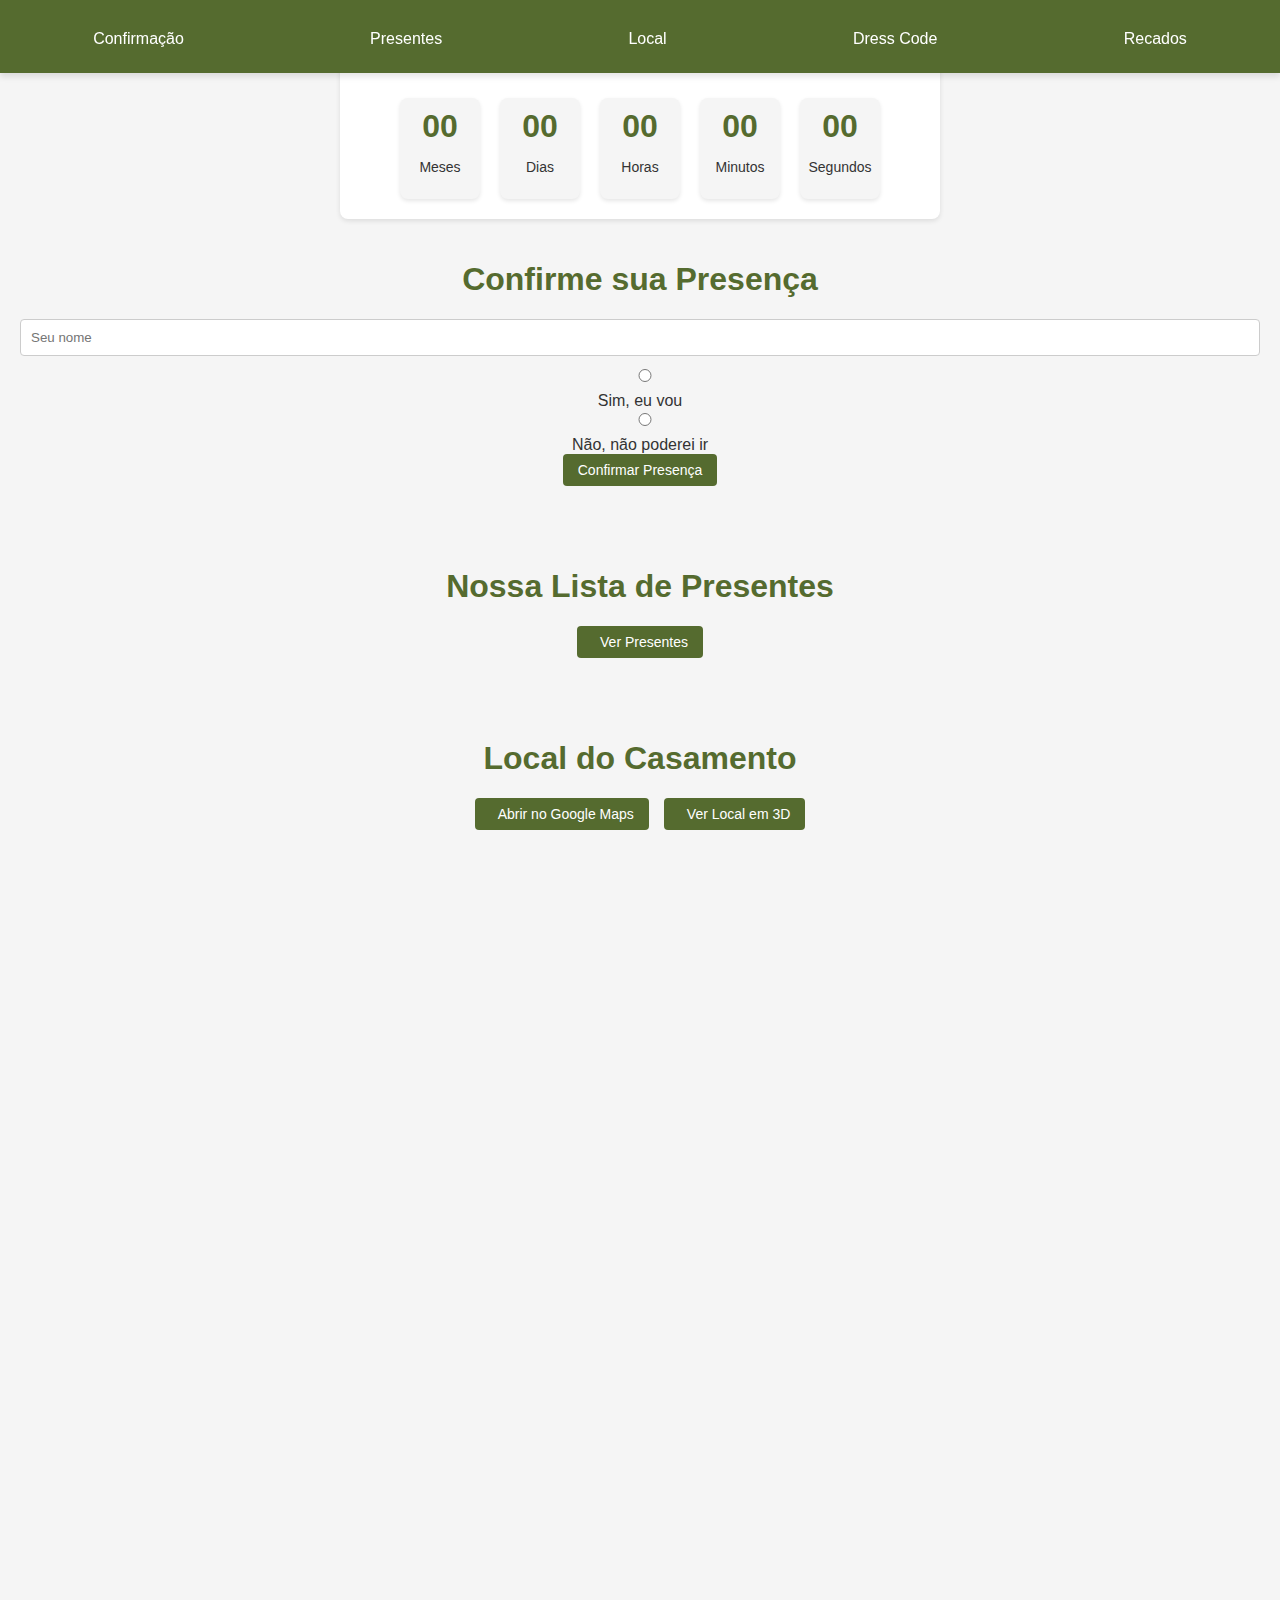
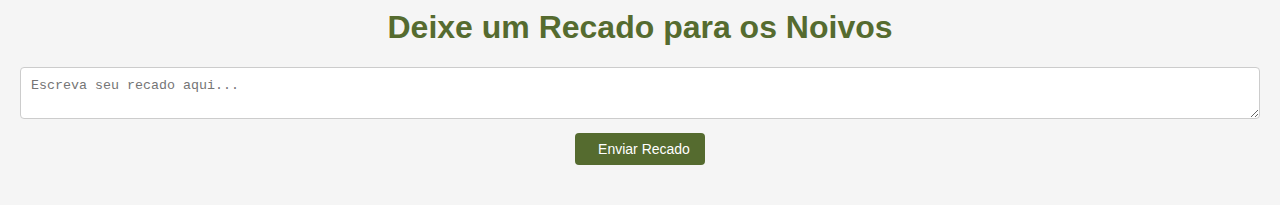
==== src/app/home.html @ b0275eb2 "Update home.html" ====
<!DOCTYPE html>
<html lang="pt-BR">

<head>
    <meta charset="UTF-8">
    <meta name="viewport" content="width=device-width, initial-scale=1.0">
    <title>Casamento - Nathielly e Filipe</title>
    <link rel="stylesheet" href="styles/home.css">
</head>

<body>
    <!-- Barra de Navegação Fixa -->
    <div class="navbar">
        <a href="#confirmacao"><i class="fa fa-check-circle"></i><span>Confirmação</span></a>
        <a href="#presentes"><i class="fa fa-gift"></i><span>Presentes</span></a>
        <a href="#localizacao"><i class="fa fa-map-marker"></i><span>Local</span></a>
        <a href="#dress-code"><i class="fa fa-user"></i><span>Dress Code</span></a>
        <a href="#recados"><i class="fa fa-envelope"></i><span>Recados</span></a>
    </div>

    <section id="cronometro">
        <h1>Faltam até o Casamento:</h1>
        <div class="timer">
            <div class="time-item">
                <span id="meses">00</span>
                <p>Meses</p>
            </div>
            <div class="time-item">
                <span id="dias">00</span>
                <p>Dias</p>
            </div>
            <div class="time-item">
                <span id="horas">00</span>
                <p>Horas</p>
            </div>
            <div class="time-item">
                <span id="minutos">00</span>
                <p>Minutos</p>
            </div>
            <div class="time-item">
                <span id="segundos">00</span>
                <p>Segundos</p>
            </div>
        </div>
    </section>  

    <!-- Seção de Confirmação -->
    <section id="confirmacao">
        <h1>Confirme sua Presença</h1>
        <form id="rsvp-form">
            <input type="text" id="name" placeholder="Seu nome" required>
            
            <div class="radio-group">
                <label for="yes">
                    <input type="radio" id="yes" name="response" value="Sim" required> Sim, eu vou
                </label>
                <label for="no">
                    <input type="radio" id="no" name="response" value="Não" required> Não, não poderei ir
                </label>
            </div>

            <button type="submit">Confirmar Presença</button>
        </form>

        <!-- Mensagem de Toast para feedback -->
        <div id="toast" class="toast"></div>
    </section>

    <!-- Seção de Presentes -->
    <section id="presentes">
        <h1>Nossa Lista de Presentes</h1>
        <a href="https://www.querodecasamento.com.br/painel-de-controle/home" class="botao-presente" target="_blank">
            <i class="fa fa-gift"></i> Ver Presentes
        </a>
    </section>

    <!-- Seção Localização -->
    <section id="localizacao">
        <h1>Local do Casamento</h1>
        <div class="botoes-local">
            <button onclick="abrirMaps()">
                <i class="fa fa-map-marker"></i> Abrir no Google Maps
            </button>
            <button onclick="abrir3D()">
                <i class="fa fa-street-view"></i> Ver Local em 3D
            </button>
        </div>
        <div class="map-container">
            <iframe
                src="https://www.google.com/maps/embed?pb=!1m18!1m12!1m3!1d3498.2142073053246!2d-49.31157262374868!3d-28.74302077215591!2m3!1f0!2f0!3f0!3m2!1i1024!2i768!4f13.1!3m3!1m2!1s0x95217e5c8a3361db%3A0xdfe76446e8196b79!2sKiosque%20DIGO%20E%20MONI%20Eventos%20%26%20Buffet!5e0!3m2!1spt-BR!2sbr!4v1725598397495!5m2!1spt-BR!2sbr"
                width="600" height="450" style="border:0;" allowfullscreen="" loading="lazy"
                referrerpolicy="no-referrer-when-downgrade"></iframe>
        </div>
    </section>

    <!-- Seção de Recados -->
    <section id="recados">
        <h1>Deixe um Recado para os Noivos</h1>
        <textarea id="mensagem" placeholder="Escreva seu recado aqui..."></textarea>
        <button type="button" onclick="enviarRecado()">
            <i class="fa fa-envelope"></i> Enviar Recado
        </button>
    </section>

    <script src="scripts/home.js"></script>
</body>

</html>
---- src/app/styles/home.css ----
/* Estilos globais */
body {
    font-family: 'Montserrat', sans-serif;
    background-color: #f5f5f5;
    color: #333;
    margin: 0;
    padding: 0;
    overflow-x: hidden; /* Impede o scroll horizontal */
    box-sizing: border-box; /* Inclui padding e border dentro da largura total dos elementos */
}

h1 {
    text-align: center;
    color: #556b2f;
}

section {
    padding: 20px;
    margin-bottom: 20px;
    max-width: 100%;
    text-align: center;
    box-sizing: border-box; /* Inclui padding dentro da largura total */
}

/* Botões */
button, .botao-presente {
    background-color: #556b2f;
    color: white;
    padding: 8px 15px;
    border: none;
    border-radius: 4px;
    cursor: pointer;
    font-size: 14px;
    display: inline-flex;
    align-items: center;
    justify-content: center;
    text-align: center;
    gap: 8px;
}

button i, .botao-presente i {
    font-size: 18px;
}

button:hover, .botao-presente:hover {
    background-color: #6b8e23;
}

.botao-presente {
    text-decoration: none;
    width: auto;
}

.botoes-local {
    display: flex;
    justify-content: center;
    gap: 15px;
    flex-wrap: wrap; /* Garante que os botões fiquem em mais de uma linha em telas menores */
}

/* Estilos do input e textarea */
textarea, input {
    width: 100%;
    padding: 10px;
    margin-bottom: 10px;
    border: 1px solid #ccc;
    border-radius: 4px;
    box-sizing: border-box;
}

/* Estilos da Navbar */
.navbar {
    position: fixed;
    top: 0;
    width: 100%;
    background-color: #556b2f;
    display: flex;
    justify-content: space-around;
    align-items: center;
    padding: 15px 0;
    z-index: 1000;
    box-shadow: 0 4px 6px rgba(0, 0, 0, 0.1);
    transition: background-color 0.3s ease;
}

.navbar a {
    color: white;
    text-decoration: none;
    font-size: 16px;
    display: flex;
    flex-direction: column;
    align-items: center;
    padding: 10px 15px;
    border-radius: 8px;
    transition: background-color 0.3s, transform 0.3s;
}

.navbar a:hover {
    background-color: #6b8e23;
    transform: scale(1.1);
}

.navbar a i {
    font-size: 20px;
    margin-bottom: 5px;
}

/* Seção do Cronômetro */
#cronometro {
    padding: 20px;
    margin-bottom: 20px;
    background-color: #fff;
    border-radius: 8px;
    box-shadow: 0 2px 5px rgba(0, 0, 0, 0.1);
    max-width: 600px;
    margin: 0 auto;
    text-align: center;
}

#cronometro h1 {
    color: #556b2f; /* Verde oliva */
    margin-bottom: 20px;
}

.timer {
    display: flex;
    justify-content: center; /* Alinha os números do cronômetro no centro */
    gap: 20px; /* Espaçamento entre os itens do cronômetro */
}

.time-item {
    display: flex;
    flex-direction: column;
    align-items: center;
    justify-content: center;
    background-color: #f5f5f5;
    border-radius: 8px;
    padding: 10px;
    width: 80px; /* Tamanho menor para manter a compactação */
    box-shadow: 0 2px 4px rgba(0, 0, 0, 0.1);
}

.time-item span {
    font-size: 2rem;
    color: #556b2f; /* Verde oliva */
    font-weight: bold;
}

.time-item p {
    font-size: 14px;
    color: #333;
}

/* Ajustes no Mapa */
.map-container {
    position: relative;
    width: 100%;
    padding-bottom: 56.25%; /* Proporção 16:9 */
    height: 0;
    overflow: hidden;
}

.map-container iframe {
    position: absolute;
    top: 0;
    left: 0;
    width: 100%;
    height: 100%;
    border: 0;
}

/* Media queries para dispositivos móveis */
@media only screen and (max-width: 768px) {
    button, .botao-presente {
        font-size: 12px;
        padding: 6px 12px;
    }

    .navbar {
        padding: 10px 0;
    }

    .navbar a {
        font-size: 14px;
    }

    .navbar a i {
        font-size: 18px;
    }

    .map-container iframe {
        height: 250px; /* Ajusta a altura do mapa para telas menores */
    }
}

@media only screen and (max-width: 500px) {
    button, .botao-presente {
        font-size: 10px;
        padding: 4px 10px;
    }

    button i, .botao-presente i {
        font-size: 14px;
    }

    .navbar a {
        font-size: 12px;
    }

    .navbar a i {
        font-size: 16px;
    }

    .map-container iframe {
        height: 200px; /* Ajusta a altura do mapa para telas muito pequenas */
    }

    .timer {
        flex-wrap: wrap; /* Em dispositivos móveis, os números podem ir para a próxima linha */
        gap: 15px; /* Reduz o espaçamento entre os itens do cronômetro */
    }

    .time-item {
        width: 60px; /* Menor tamanho em dispositivos móveis */
    }
}

/* Media queries para telas menores que 400px */
@media only screen and (max-width: 400px) {
    .timer {
        gap: 10px; /* Reduz ainda mais o espaçamento entre os itens */
    }

    .time-item {
        width: 50px; /* Tamanho menor dos itens para se ajustar a telas muito pequenas */
        padding: 5px; /* Reduz o padding para telas menores */
    }

    .time-item span {
        font-size: 1.5rem; /* Tamanho menor da fonte dos números */
    }

    .time-item p {
        font-size: 12px; /* Tamanho menor da fonte das legendas */
    }
}

/* Elimina qualquer possível scroll horizontal */
* {
    box-sizing: border-box;
}
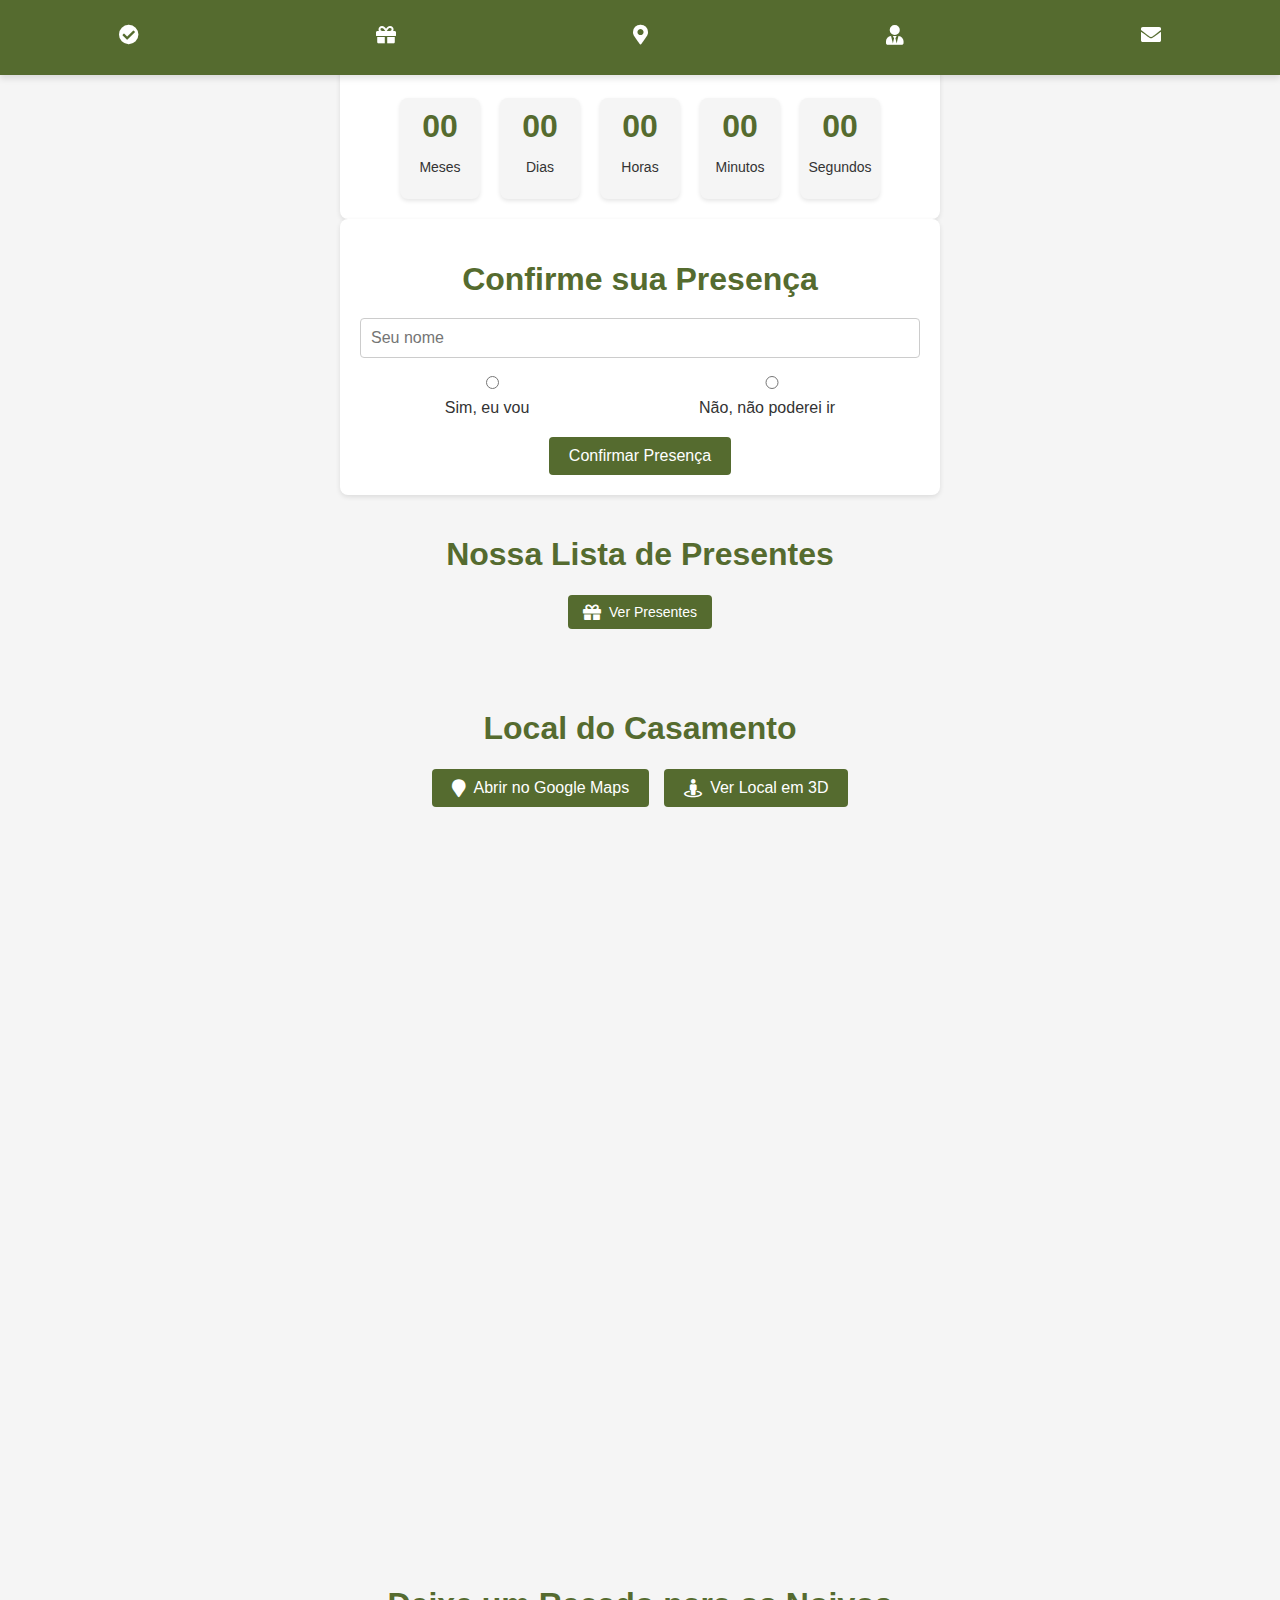
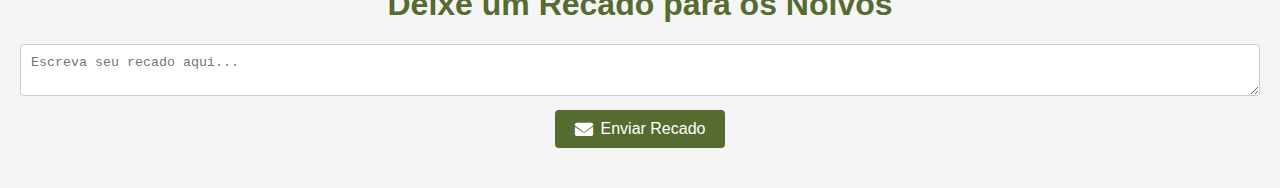
==== commit d0189953: "Update home.html" ====
--- a/src/app/home.html
+++ b/src/app/home.html
@@ -6,16 +6,17 @@
     <meta name="viewport" content="width=device-width, initial-scale=1.0">
     <title>Casamento - Nathielly e Filipe</title>
     <link rel="stylesheet" href="styles/home.css">
+    <link rel="stylesheet" href="https://cdnjs.cloudflare.com/ajax/libs/font-awesome/5.15.3/css/all.min.css">
 </head>
 
 <body>
     <!-- Barra de Navegação Fixa -->
     <div class="navbar">
-        <a href="#confirmacao"><i class="fa fa-check-circle"></i><span>Confirmação</span></a>
-        <a href="#presentes"><i class="fa fa-gift"></i><span>Presentes</span></a>
-        <a href="#localizacao"><i class="fa fa-map-marker"></i><span>Local</span></a>
-        <a href="#dress-code"><i class="fa fa-user"></i><span>Dress Code</span></a>
-        <a href="#recados"><i class="fa fa-envelope"></i><span>Recados</span></a>
+        <a href="#confirmacao"><i class="fa fa-check-circle"></i></a>
+        <a href="#presentes"><i class="fa fa-gift"></i></a>
+        <a href="#localizacao"><i class="fa fa-map-marker-alt"></i></a>
+        <a href="#dress-code"><i class="fa fa-user-tie"></i></a>
+        <a href="#recados"><i class="fa fa-envelope"></i></a>
     </div>
 
     <section id="cronometro">
--- a/src/app/styles/home.css
+++ b/src/app/styles/home.css
@@ -1,4 +1,3 @@
-/* Estilos globais */
 body {
     font-family: 'Montserrat', sans-serif;
     background-color: #f5f5f5;
@@ -151,6 +150,92 @@
     color: #333;
 }
 
+/* Seção de Confirmação */
+#confirmacao {
+    padding: 20px;
+    background-color: #fff;
+    border-radius: 8px;
+    box-shadow: 0 2px 5px rgba(0, 0, 0, 0.1);
+    max-width: 600px;
+    margin: 0 auto;
+    text-align: center;
+}
+
+#confirmacao h1 {
+    color: #556b2f;
+    margin-bottom: 20px;
+}
+
+#rsvp-form input[type="text"] {
+    width: 100%;
+    padding: 10px;
+    margin-bottom: 15px;
+    border: 1px solid #ccc;
+    border-radius: 4px;
+    font-size: 16px;
+}
+
+.radio-group {
+    display: flex;
+    justify-content: space-around;
+    margin-bottom: 20px;
+}
+
+.radio-group label {
+    font-size: 16px;
+    color: #333;
+}
+
+.radio-group input {
+    margin-right: 8px;
+}
+
+button {
+    background-color: #556b2f;
+    color: white;
+    padding: 10px 20px;
+    border: none;
+    border-radius: 4px;
+    cursor: pointer;
+    font-size: 16px;
+    transition: background-color 0.3s;
+}
+
+button:hover {
+    background-color: #6b8e23;
+}
+
+/* Toast */
+.toast {
+    visibility: hidden;
+    min-width: 250px;
+    background-color: #333;
+    color: #fff;
+    text-align: center;
+    border-radius: 5px;
+    padding: 16px;
+    position: fixed;
+    z-index: 1;
+    left: 50%;
+    bottom: 30px;
+    transform: translateX(-50%);
+}
+
+.toast.show {
+    visibility: visible;
+    animation: fadein 0.5s, fadeout 0.5s 2.5s;
+}
+
+@keyframes fadein {
+    from {bottom: 0; opacity: 0;}
+    to {bottom: 30px; opacity: 1;}
+}
+
+@keyframes fadeout {
+    from {bottom: 30px; opacity: 1;}
+    to {bottom: 0; opacity: 0;}
+}
+
 /* Ajustes no Mapa */
 .map-container {
     position: relative;
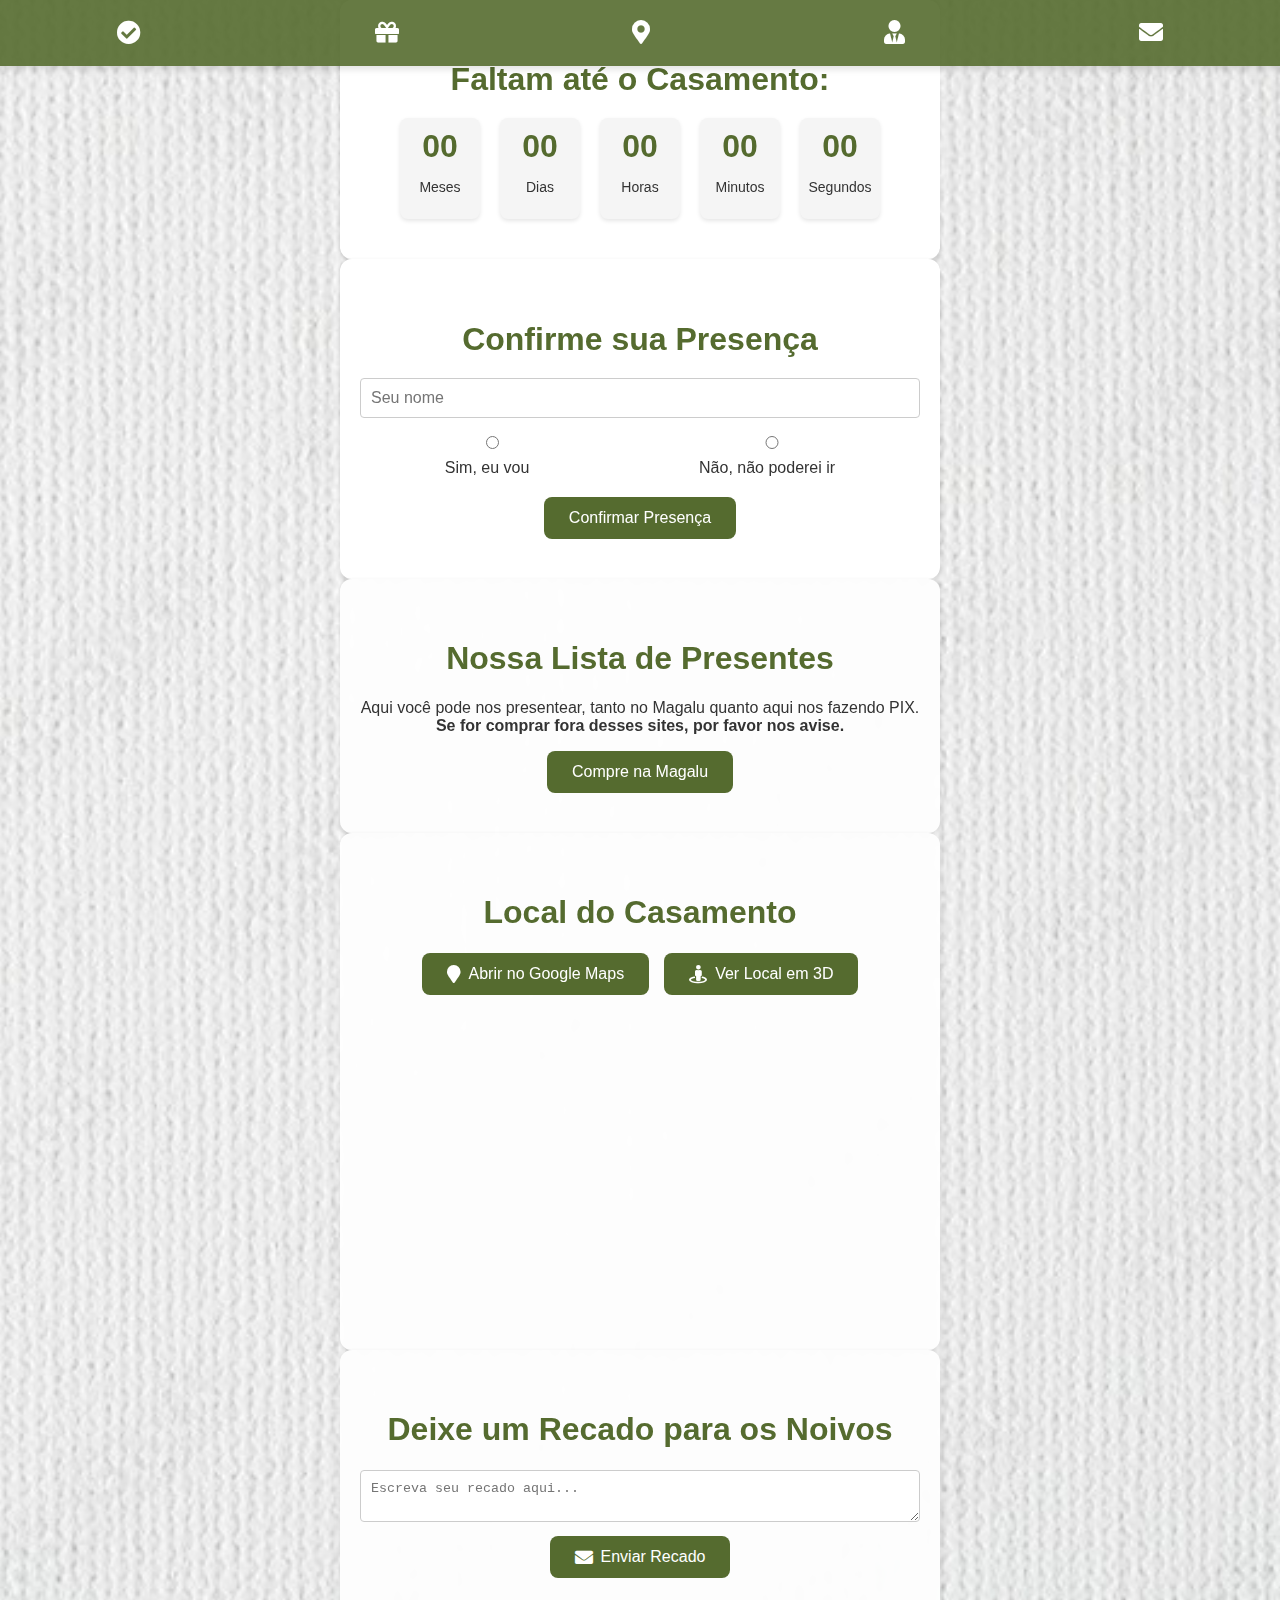
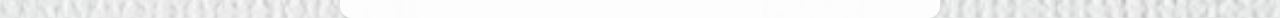
==== commit bbba2963: "Update home.html" ====
--- a/src/app/home.html
+++ b/src/app/home.html
@@ -70,9 +70,12 @@
     <!-- Seção de Presentes -->
     <section id="presentes">
         <h1>Nossa Lista de Presentes</h1>
-        <a href="https://www.querodecasamento.com.br/painel-de-controle/home" class="botao-presente" target="_blank">
-            <i class="fa fa-gift"></i> Ver Presentes
-        </a>
+        <p>Aqui você pode nos presentear, tanto no Magalu quanto aqui nos fazendo PIX. <strong>Se for comprar fora desses sites, por favor nos avise.</strong></p>
+        <a href="https://www.magalu.com.br" target="_blank" class="botao-presente">Compre na Magalu</a>
+    
+        <div id="produtos" class="produtos-lista">
+            <!-- Os produtos do JSON serão carregados aqui dinamicamente -->
+        </div>
     </section>
 
     <!-- Seção Localização -->
--- a/src/app/styles/home.css
+++ b/src/app/styles/home.css
@@ -1,3 +1,4 @@
+/* Estilos globais */
 body {
     font-family: 'Montserrat', sans-serif;
     background-color: #f5f5f5;
@@ -5,7 +6,10 @@
     margin: 0;
     padding: 0;
     overflow-x: hidden; /* Impede o scroll horizontal */
-    box-sizing: border-box; /* Inclui padding e border dentro da largura total dos elementos */
+    box-sizing: border-box;
+    background-image: url('../assets/fundo.jpg'); /* Imagem de fundo */
+    background-size: cover;
+    background-position: center;
 }
 
 h1 {
@@ -13,23 +17,28 @@
     color: #556b2f;
 }
 
+/* Aumentando o espaçamento para evitar proximidade com a navbar */
 section {
-    padding: 20px;
-    margin-bottom: 20px;
-    max-width: 100%;
-    text-align: center;
-    box-sizing: border-box; /* Inclui padding dentro da largura total */
+    padding: 40px 20px; /* Aumentado o padding superior e inferior */
+    margin-bottom: 50px; /* Espaçamento maior entre as seções */
+    max-width: 600px;
+    background-color: rgba(255, 255, 255, 0.9); /* Fundo branco translúcido */
+    border-radius: 12px; /* Ajustando o border-radius */
+    box-shadow: 0 2px 5px rgba(0, 0, 0, 0.1);
+    margin: 0 auto;
+    text-align: center;
+    backdrop-filter: blur(5px); /* Efeito de desfoque no fundo */
 }
 
 /* Botões */
 button, .botao-presente {
     background-color: #556b2f;
     color: white;
-    padding: 8px 15px;
+    padding: 12px 25px; /* Aumenta o padding para maior área clicável */
     border: none;
-    border-radius: 4px;
+    border-radius: 8px; /* Mais arredondado para visual moderno */
     cursor: pointer;
-    font-size: 14px;
+    font-size: 16px;
     display: inline-flex;
     align-items: center;
     justify-content: center;
@@ -50,6 +59,7 @@
     width: auto;
 }
 
+/* Botoes de Localização */
 .botoes-local {
     display: flex;
     justify-content: center;
@@ -67,49 +77,44 @@
     box-sizing: border-box;
 }
 
-/* Estilos da Navbar */
+/* Navbar com ícones */
 .navbar {
     position: fixed;
     top: 0;
     width: 100%;
-    background-color: #556b2f;
+    background-color: rgba(85, 107, 47, 0.9); /* Verde oliva com transparência */
     display: flex;
     justify-content: space-around;
     align-items: center;
-    padding: 15px 0;
+    padding: 10px 0;
     z-index: 1000;
     box-shadow: 0 4px 6px rgba(0, 0, 0, 0.1);
-    transition: background-color 0.3s ease;
 }
 
 .navbar a {
     color: white;
     text-decoration: none;
-    font-size: 16px;
-    display: flex;
-    flex-direction: column;
-    align-items: center;
-    padding: 10px 15px;
-    border-radius: 8px;
+    font-size: 20px;
+    padding: 10px;
+    border-radius: 50%;
     transition: background-color 0.3s, transform 0.3s;
 }
 
 .navbar a:hover {
-    background-color: #6b8e23;
+    background-color: rgba(107, 142, 35, 0.9); /* Tom mais claro no hover */
     transform: scale(1.1);
 }
 
 .navbar a i {
-    font-size: 20px;
-    margin-bottom: 5px;
+    font-size: 24px; /* Tamanho dos ícones */
 }
 
 /* Seção do Cronômetro */
 #cronometro {
-    padding: 20px;
-    margin-bottom: 20px;
+    padding: 40px 20px; /* Aumentado o padding superior e inferior */
+    margin-bottom: 50px;
     background-color: #fff;
-    border-radius: 8px;
+    border-radius: 12px; /* Ajustado o border-radius */
     box-shadow: 0 2px 5px rgba(0, 0, 0, 0.1);
     max-width: 600px;
     margin: 0 auto;
@@ -152,9 +157,9 @@
 
 /* Seção de Confirmação */
 #confirmacao {
-    padding: 20px;
+    padding: 40px 20px; /* Aumentado o padding superior e inferior */
     background-color: #fff;
-    border-radius: 8px;
+    border-radius: 12px; /* Ajustado o border-radius */
     box-shadow: 0 2px 5px rgba(0, 0, 0, 0.1);
     max-width: 600px;
     margin: 0 auto;
@@ -188,21 +193,6 @@
 
 .radio-group input {
     margin-right: 8px;
-}
-
-button {
-    background-color: #556b2f;
-    color: white;
-    padding: 10px 20px;
-    border: none;
-    border-radius: 4px;
-    cursor: pointer;
-    font-size: 16px;
-    transition: background-color 0.3s;
-}
-
-button:hover {
-    background-color: #6b8e23;
 }
 
 /* Toast */
@@ -280,20 +270,12 @@
 
 @media only screen and (max-width: 500px) {
     button, .botao-presente {
-        font-size: 10px;
-        padding: 4px 10px;
-    }
-
-    button i, .botao-presente i {
         font-size: 14px;
+        padding: 10px 20px;
     }
 
     .navbar a {
-        font-size: 12px;
-    }
-
-    .navbar a i {
-        font-size: 16px;
+        font-size: 18px;
     }
 
     .map-container iframe {
@@ -307,6 +289,11 @@
 
     .time-item {
         width: 60px; /* Menor tamanho em dispositivos móveis */
+    }
+
+    section {
+        padding: 15px;
+        margin-bottom: 40px;
     }
 }
 
@@ -328,6 +315,10 @@
     .time-item p {
         font-size: 12px; /* Tamanho menor da fonte das legendas */
     }
+
+    section {
+        margin-bottom: 50px;
+    }
 }
 
 /* Elimina qualquer possível scroll horizontal */
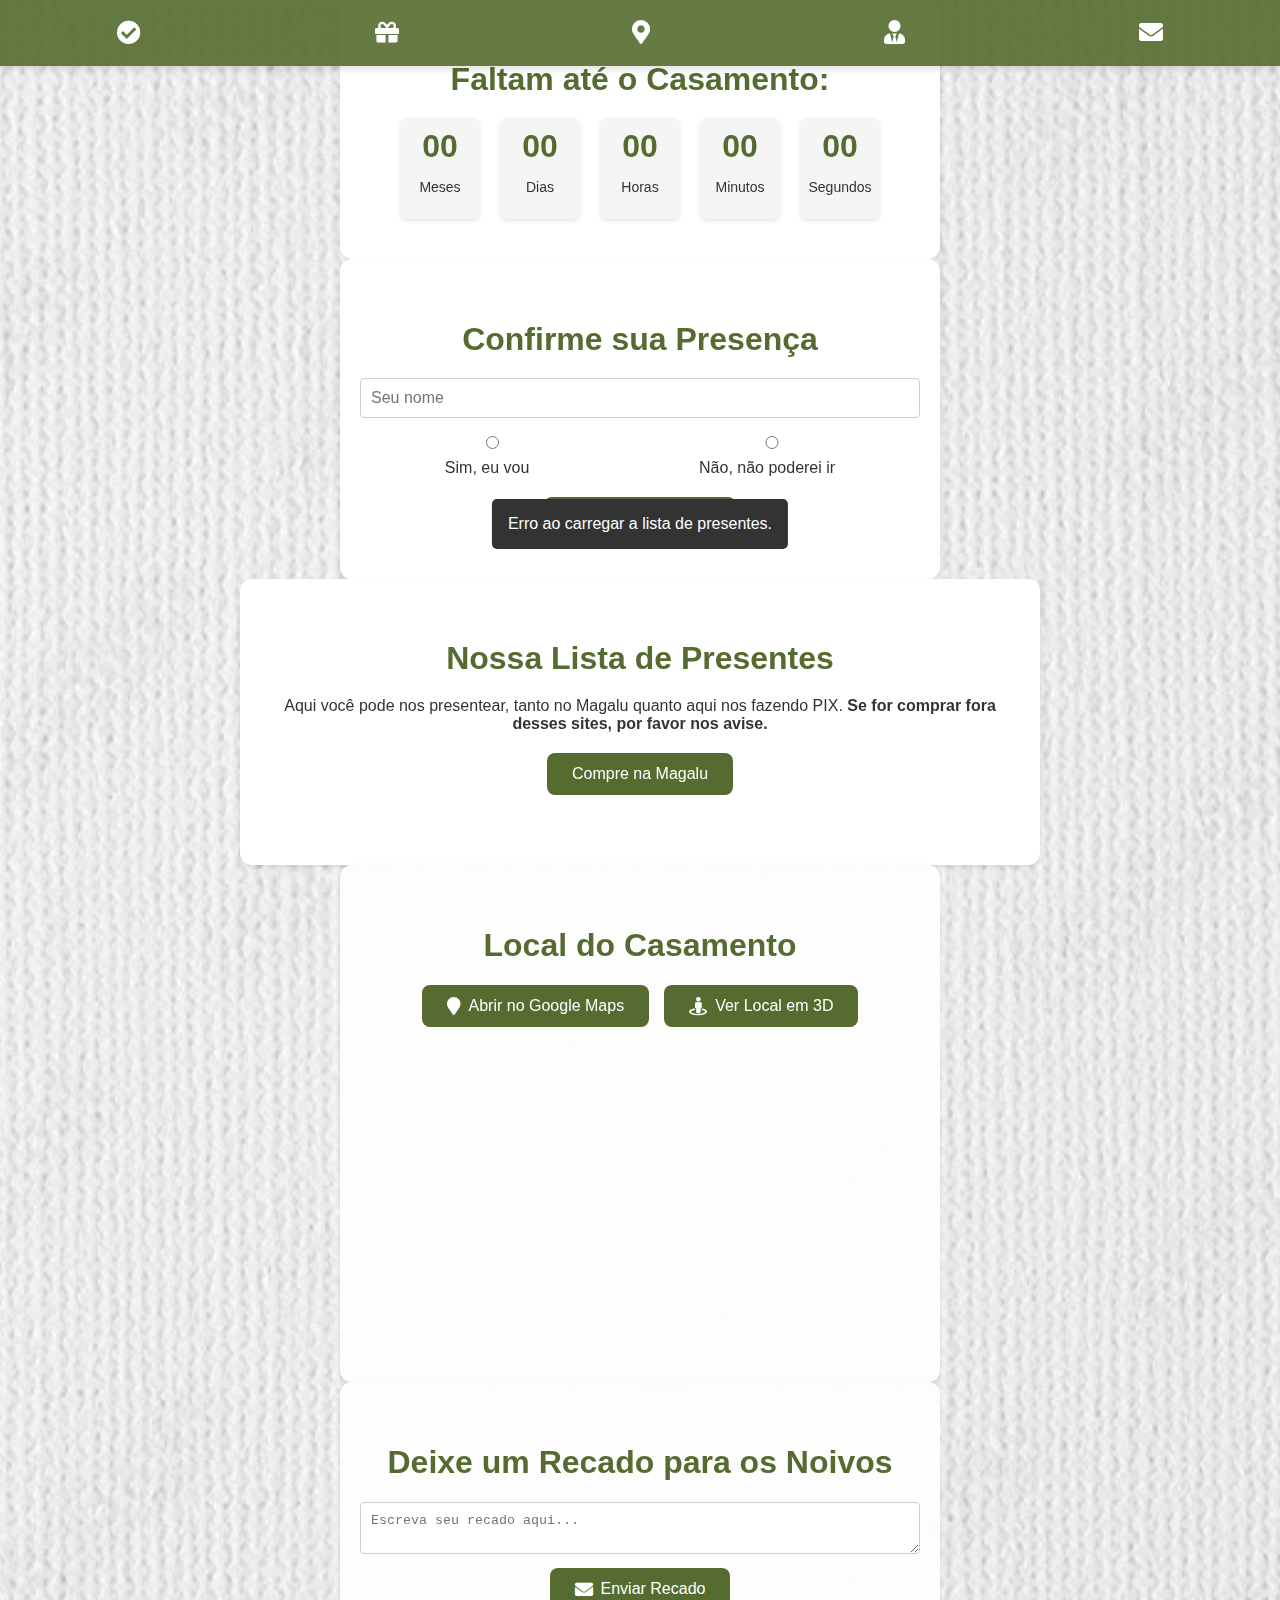
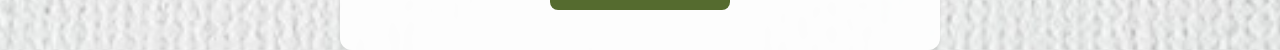
==== commit ecb27424: "Update home.html" ====
--- a/src/app/home.html
+++ b/src/app/home.html
@@ -73,7 +73,7 @@
         <p>Aqui você pode nos presentear, tanto no Magalu quanto aqui nos fazendo PIX. <strong>Se for comprar fora desses sites, por favor nos avise.</strong></p>
         <a href="https://www.magalu.com.br" target="_blank" class="botao-presente">Compre na Magalu</a>
     
-        <div id="produtos" class="produtos-lista">
+        <div id="product-list" class="produtos-lista">
             <!-- Os produtos do JSON serão carregados aqui dinamicamente -->
         </div>
     </section>
--- a/src/app/styles/home.css
+++ b/src/app/styles/home.css
@@ -226,6 +226,100 @@
     to {bottom: 0; opacity: 0;}
 }
 
+/* Seção de Presentes */
+#presentes {
+    padding: 40px 20px;
+    background-color: #fff;
+    border-radius: 12px;
+    box-shadow: 0 2px 5px rgba(0, 0, 0, 0.1);
+    max-width: 800px;
+    margin: 0 auto;
+    text-align: center;
+}
+
+#presentes h1 {
+    color: #556b2f;
+    margin-bottom: 20px;
+}
+
+#presentes p {
+    margin-bottom: 20px;
+    color: #333;
+}
+
+.botao-presente {
+    background-color: #556b2f;
+    color: white;
+    padding: 12px 25px;
+    border: none;
+    border-radius: 8px;
+    cursor: pointer;
+    font-size: 16px;
+    text-decoration: none;
+    margin-bottom: 30px;
+    display: inline-block;
+}
+
+.botao-presente:hover {
+    background-color: #6b8e23;
+}
+
+.produtos-lista {
+    display: flex;
+    flex-wrap: wrap;
+    justify-content: center;
+    gap: 20px;
+}
+
+.produto-item {
+    background-color: #f5f5f5;
+    border-radius: 8px;
+    box-shadow: 0 2px 4px rgba(0, 0, 0, 0.1);
+    width: 250px;
+    text-align: center;
+    padding: 15px;
+}
+
+.produto-item img {
+    max-width: 100%;
+    border-radius: 8px;
+    margin-bottom: 15px;
+}
+
+.produto-item h3 {
+    color: #333;
+    font-size: 18px;
+    margin-bottom: 10px;
+}
+
+.produto-item p {
+    font-size: 14px;
+    margin-bottom: 10px;
+    color: #666;
+}
+
+.produto-item .preco {
+    font-size: 16px;
+    font-weight: bold;
+    color: #556b2f;
+    margin-bottom: 15px;
+}
+
+.produto-item .botao-pix {
+    background-color: #556b2f;
+    color: white;
+    padding: 10px 20px;
+    border: none;
+    border-radius: 8px;
+    cursor: pointer;
+    font-size: 14px;
+    text-decoration: none;
+}
+
+.produto-item .botao-pix:hover {
+    background-color: #6b8e23;
+}
+
 /* Ajustes no Mapa */
 .map-container {
     position: relative;
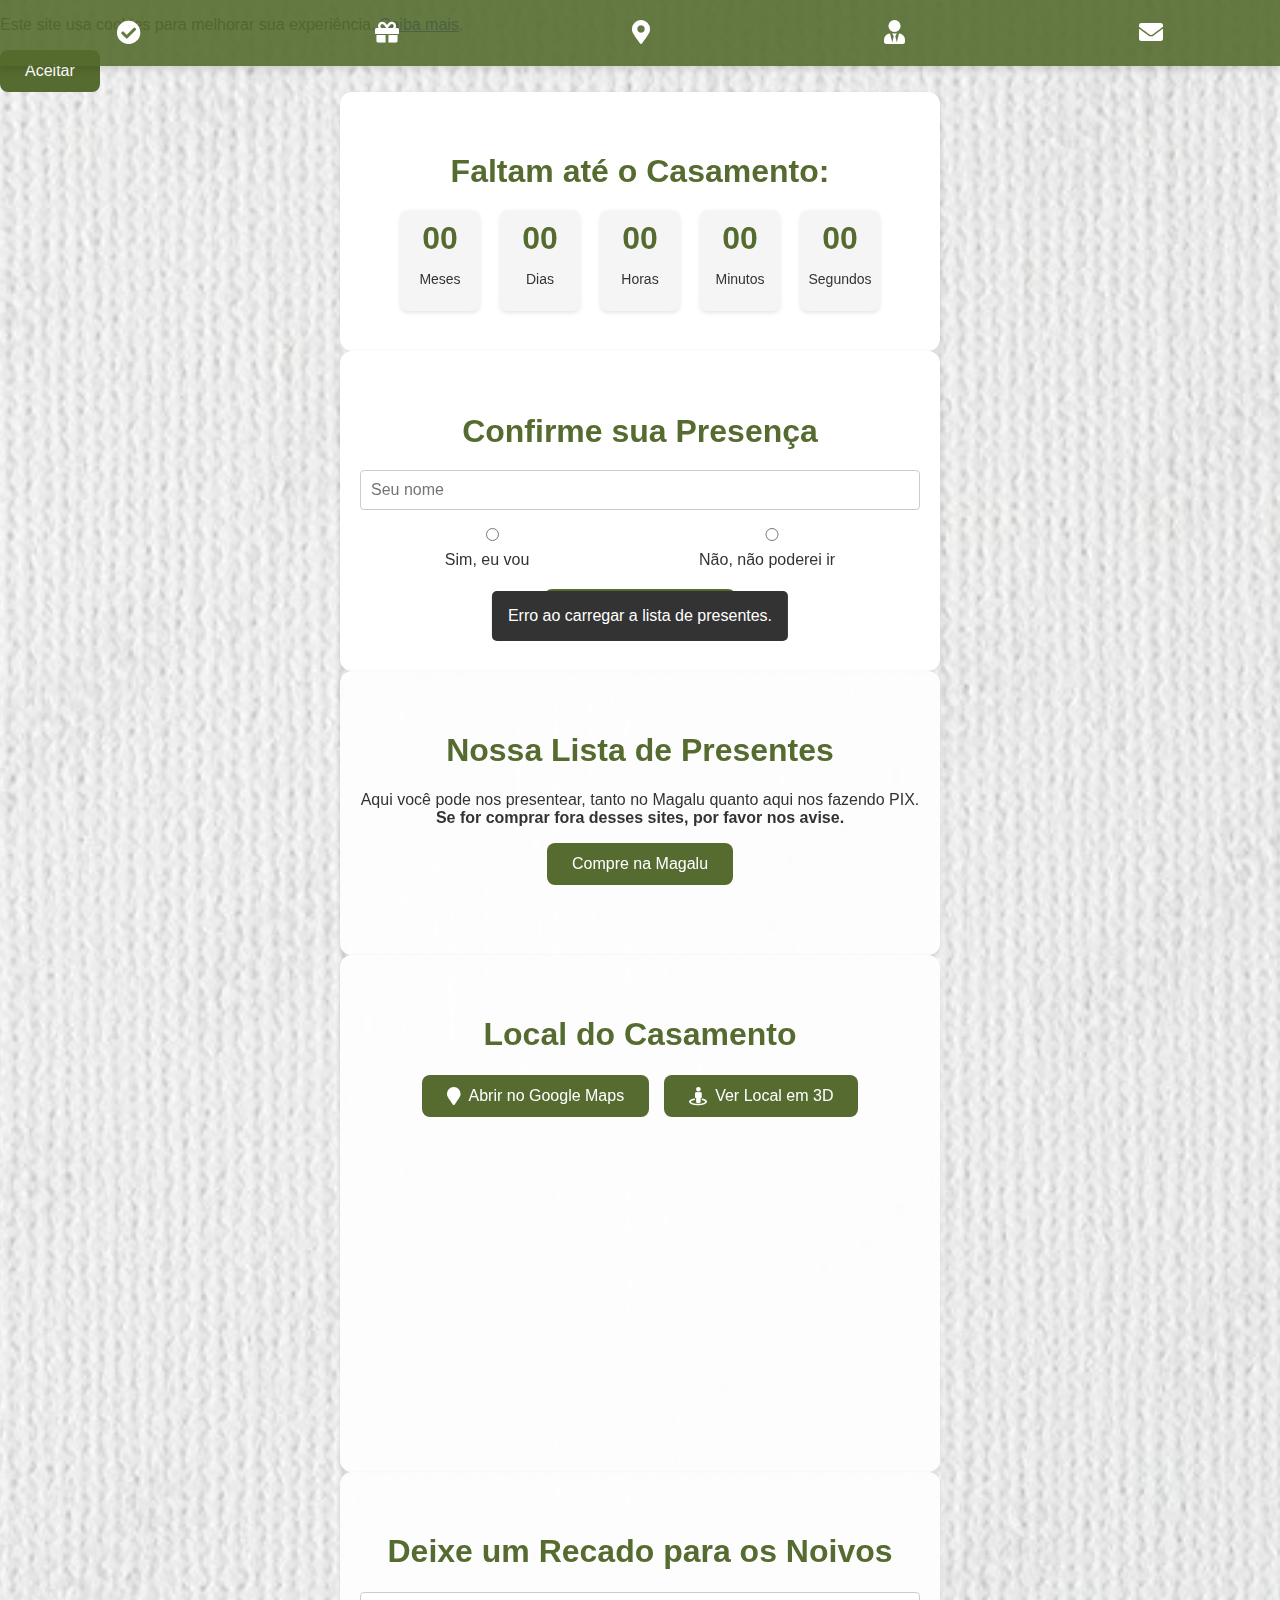
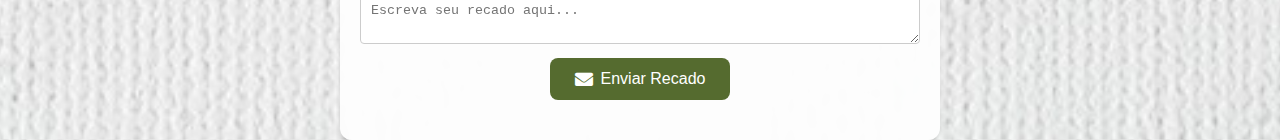
==== commit 069d5376: "Update home.html" ====
--- a/src/app/home.html
+++ b/src/app/home.html
@@ -10,6 +10,12 @@
 </head>
 
 <body>
+    <!-- Notificação de Cookies -->
+    <div id="cookie-banner" class="cookie-banner">
+        <p>Este site usa cookies para melhorar sua experiência. <a href="#">Saiba mais</a>.</p>
+        <button id="accept-cookies">Aceitar</button>
+    </div>
+    
     <!-- Barra de Navegação Fixa -->
     <div class="navbar">
         <a href="#confirmacao"><i class="fa fa-check-circle"></i></a>
--- a/src/app/styles/home.css
+++ b/src/app/styles/home.css
@@ -226,99 +226,85 @@
     to {bottom: 0; opacity: 0;}
 }
 
-/* Seção de Presentes */
-#presentes {
-    padding: 40px 20px;
+/* Estilo dos produtos */
+#product-list {
+    display: flex;
+    flex-wrap: wrap;
+    justify-content: space-around;
+    gap: 20px;
+    margin-top: 30px;
+}
+
+.product-card {
     background-color: #fff;
     border-radius: 12px;
     box-shadow: 0 2px 5px rgba(0, 0, 0, 0.1);
-    max-width: 800px;
-    margin: 0 auto;
-    text-align: center;
-}
-
-#presentes h1 {
+    padding: 20px;
+    max-width: 300px;
+    text-align: center;
+    transition: transform 0.3s;
+}
+
+.product-card:hover {
+    transform: scale(1.05);
+}
+
+.product-image {
+    width: 100%;
+    height: auto;
+    border-radius: 8px;
+}
+
+.product-name {
     color: #556b2f;
-    margin-bottom: 20px;
-}
-
-#presentes p {
-    margin-bottom: 20px;
+    font-size: 1.5rem;
+    margin: 15px 0 10px;
+}
+
+.product-description {
+    font-size: 1rem;
+    color: #666;
+    margin-bottom: 10px;
+}
+
+.product-price {
+    font-size: 1.2rem;
+    font-weight: bold;
     color: #333;
-}
-
-.botao-presente {
+    margin-bottom: 15px;
+}
+
+.product-actions {
+    display: flex;
+    justify-content: space-between;
+    gap: 10px;
+}
+
+.botao-magalu, .botao-pix {
+    padding: 10px;
+    border-radius: 5px;
+    text-decoration: none;
+    color: white;
+    font-weight: bold;
+    transition: background-color 0.3s;
+}
+
+.botao-magalu {
+    background-color: #0070f3;
+}
+
+.botao-magalu:hover {
+    background-color: #005bb5;
+}
+
+.botao-pix {
     background-color: #556b2f;
-    color: white;
-    padding: 12px 25px;
-    border: none;
-    border-radius: 8px;
-    cursor: pointer;
-    font-size: 16px;
-    text-decoration: none;
-    margin-bottom: 30px;
-    display: inline-block;
-}
-
-.botao-presente:hover {
+}
+
+.botao-pix:hover {
     background-color: #6b8e23;
 }
 
-.produtos-lista {
-    display: flex;
-    flex-wrap: wrap;
-    justify-content: center;
-    gap: 20px;
-}
-
-.produto-item {
-    background-color: #f5f5f5;
-    border-radius: 8px;
-    box-shadow: 0 2px 4px rgba(0, 0, 0, 0.1);
-    width: 250px;
-    text-align: center;
-    padding: 15px;
-}
-
-.produto-item img {
-    max-width: 100%;
-    border-radius: 8px;
-    margin-bottom: 15px;
-}
-
-.produto-item h3 {
-    color: #333;
-    font-size: 18px;
-    margin-bottom: 10px;
-}
-
-.produto-item p {
-    font-size: 14px;
-    margin-bottom: 10px;
-    color: #666;
-}
-
-.produto-item .preco {
-    font-size: 16px;
-    font-weight: bold;
-    color: #556b2f;
-    margin-bottom: 15px;
-}
-
-.produto-item .botao-pix {
-    background-color: #556b2f;
-    color: white;
-    padding: 10px 20px;
-    border: none;
-    border-radius: 8px;
-    cursor: pointer;
-    font-size: 14px;
-    text-decoration: none;
-}
-
-.produto-item .botao-pix:hover {
-    background-color: #6b8e23;
-}
 
 /* Ajustes no Mapa */
 .map-container {
@@ -357,6 +343,15 @@
         font-size: 18px;
     }
 
+    .product-card {
+        max-width: 90%; /* Aumenta a largura do produto para quase preencher a tela */
+    }
+
+    .product-actions {
+        flex-direction: column; /* Alinha os botões verticalmente */
+        gap: 15px;
+    }
+
     .map-container iframe {
         height: 250px; /* Ajusta a altura do mapa para telas menores */
     }
@@ -372,10 +367,6 @@
         font-size: 18px;
     }
 
-    .map-container iframe {
-        height: 200px; /* Ajusta a altura do mapa para telas muito pequenas */
-    }
-
     .timer {
         flex-wrap: wrap; /* Em dispositivos móveis, os números podem ir para a próxima linha */
         gap: 15px; /* Reduz o espaçamento entre os itens do cronômetro */
@@ -384,6 +375,32 @@
     .time-item {
         width: 60px; /* Menor tamanho em dispositivos móveis */
     }
+
+    .product-card {
+        max-width: 100%; /* A largura do produto ocupa toda a tela */
+        padding: 15px;
+    }
+
+    .product-name {
+        font-size: 1.2rem;
+    }
+
+    .product-description {
+        font-size: 0.9rem;
+    }
+
+    .product-price {
+        font-size: 1.1rem;
+    }
+
+    .botao-magalu, .botao-pix {
+        font-size: 14px; /* Ajusta o tamanho da fonte dos botões */
+    }
+
+    .map-container iframe {
+        height: 200px; /* Ajusta a altura do mapa para telas muito pequenas */
+    }
+
 
     section {
         padding: 15px;
@@ -411,7 +428,30 @@
     }
 
     section {
-        margin-bottom: 50px;
+        margin-bottom: 50px; /* Maior espaçamento inferior entre as seções */
+    }
+
+    /* Ajustes adicionais para a lista de produtos */
+    .product-card {
+        max-width: 100%; /* O produto ocupa toda a largura da tela */
+        padding: 10px; /* Reduz o padding em telas muito pequenas */
+    }
+
+    .product-name {
+        font-size: 1.1rem; /* Ajusta o tamanho da fonte do nome do produto */
+    }
+
+    .product-description {
+        font-size: 0.85rem; /* Reduz o tamanho da descrição */
+    }
+
+    .product-price {
+        font-size: 1rem; /* Ajusta o tamanho do preço */
+    }
+
+    .botao-magalu, .botao-pix {
+        font-size: 12px; /* Ajusta o tamanho da fonte dos botões */
+        padding: 8px; /* Menor padding nos botões */
     }
 }
 
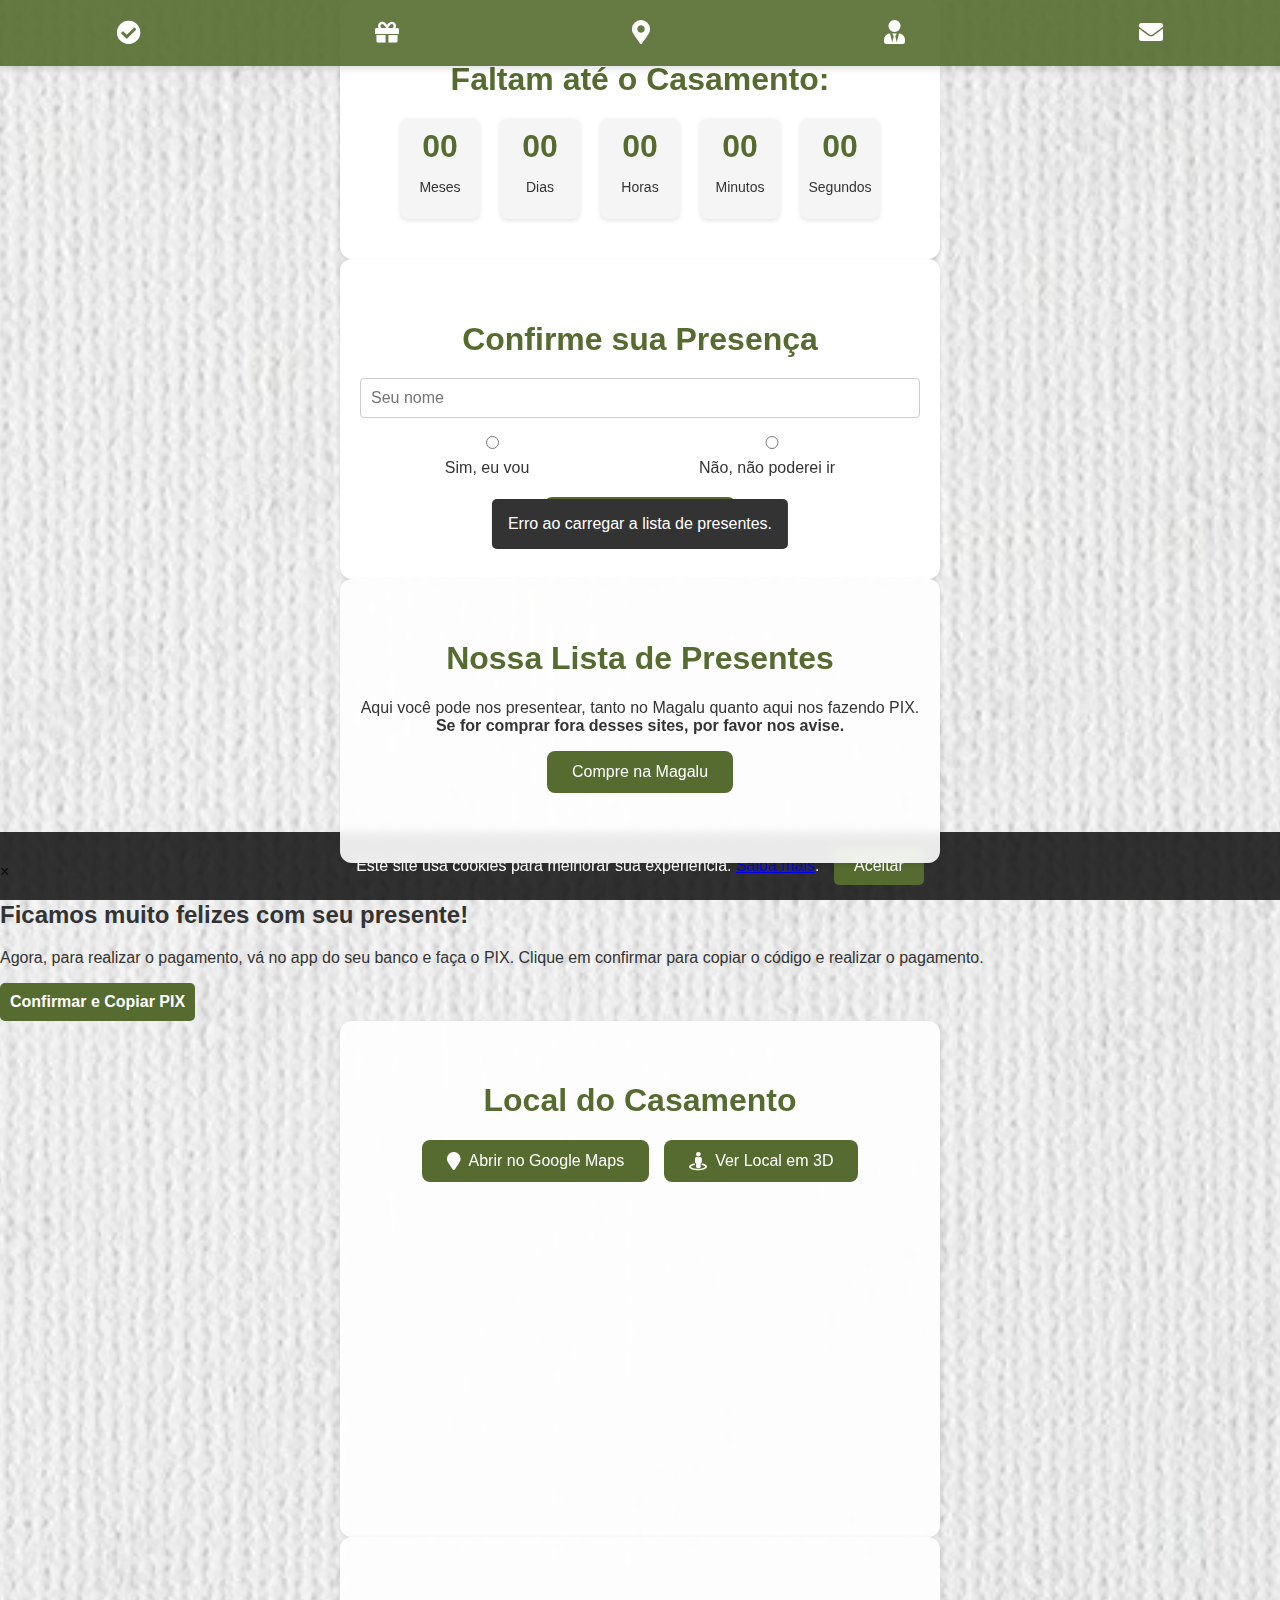
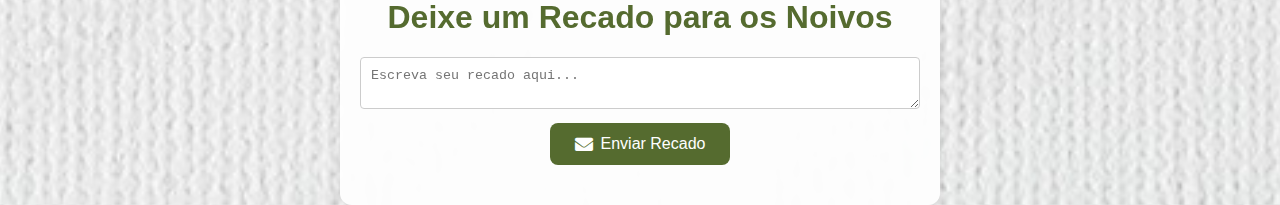
==== commit b04c4eb9: "Update home.html" ====
--- a/src/app/home.html
+++ b/src/app/home.html
@@ -84,6 +84,17 @@
         </div>
     </section>
 
+    <!-- Modal para exibir o PIX -->
+    <div id="pix-modal" class="modal">
+        <div class="modal-content">
+            <span id="fechar-modal" class="close">&times;</span>
+            <h2>Ficamos muito felizes com seu presente!</h2>
+            <p>Agora, para realizar o pagamento, vá no app do seu banco e faça o PIX. Clique em confirmar para copiar o código e realizar o pagamento.</p>
+            <p id="modal-pix-code" class="pix-code"></p>
+            <button id="confirmar-pix" class="botao-pix">Confirmar e Copiar PIX</button>
+        </div>
+    </div>
+
     <!-- Seção Localização -->
     <section id="localizacao">
         <h1>Local do Casamento</h1>
--- a/src/app/styles/home.css
+++ b/src/app/styles/home.css
@@ -59,6 +59,37 @@
     width: auto;
 }
 
+/* Estilo do banner de cookies */
+.cookie-banner {
+    position: fixed;
+    bottom: 0;
+    width: 100%;
+    background-color: rgba(0, 0, 0, 0.8);
+    color: white;
+    text-align: center;
+    padding: 15px;
+    display: none; /* Inicialmente escondido */
+}
+
+.cookie-banner p {
+    display: inline-block;
+    margin: 0;
+    padding-right: 10px;
+}
+
+.cookie-banner button {
+    background-color: #556b2f;
+    color: white;
+    border: none;
+    padding: 10px 20px;
+    border-radius: 5px;
+    cursor: pointer;
+}
+
+.cookie-banner button:hover {
+    background-color: #6b8e23;
+}
+
 /* Botoes de Localização */
 .botoes-local {
     display: flex;
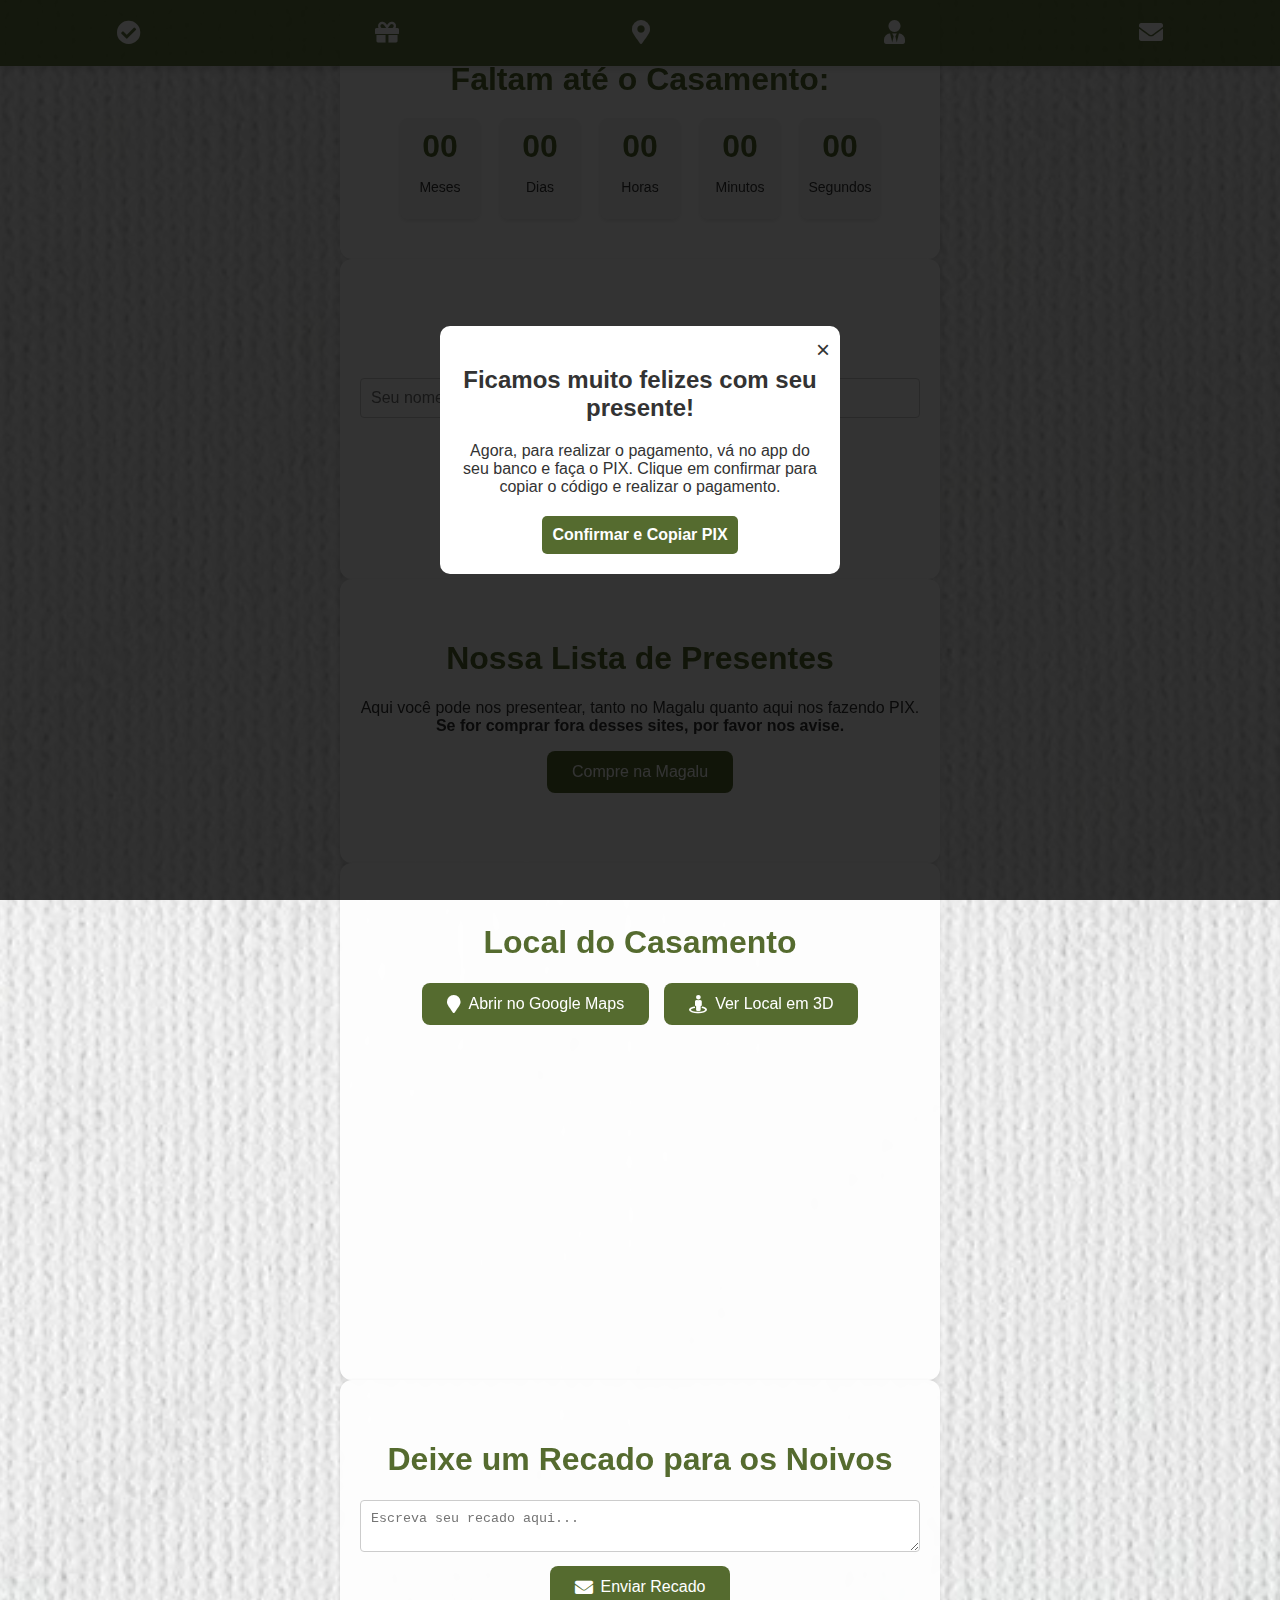
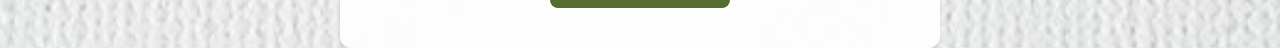
==== commit e3b24bc6: "Update home.html" ====
--- a/src/app/home.html
+++ b/src/app/home.html
@@ -123,7 +123,10 @@
         </button>
     </section>
 
-    <script src="scripts/home.js"></script>
+    <script src="scripts/cronometro.js"></script>
+    <script src="scripts/presenca.js"></script>
+    <script src="scripts/produtos.js"></script>
+    <script src="scripts/cookies.js"></script>
+    <script src="scripts/toast.js"></script>
 </body>
-
 </html>
--- a/src/app/styles/home.css
+++ b/src/app/styles/home.css
@@ -336,6 +336,59 @@
     background-color: #6b8e23;
 }
 
+.modal {
+    display: none; /* Escondido por padrão */
+    position: fixed;
+    z-index: 1000;
+    left: 0;
+    top: 0;
+    width: 100%;
+    height: 100%;
+    background-color: rgba(0, 0, 0, 0.8); /* Fundo escuro */
+    display: flex;
+    justify-content: center;
+    align-items: center;
+}
+
+.modal-content {
+    background-color: white;
+    padding: 20px;
+    border-radius: 10px;
+    text-align: center;
+    width: 80%;
+    max-width: 400px;
+    position: relative;
+}
+
+.close {
+    position: absolute;
+    right: 10px;
+    top: 10px;
+    font-size: 1.5rem;
+    cursor: pointer;
+}
+
+.pix-code {
+    font-size: 1.2rem;
+    font-weight: bold;
+    margin: 20px 0;
+    color: #333;
+}
+
+/* Ajustes nos botões */
+.botao-pix {
+    background-color: #556b2f;
+    color: white;
+    padding: 10px;
+    border: none;
+    border-radius: 5px;
+    font-size: 16px;
+    cursor: pointer;
+}
+
+.botao-pix:hover {
+    background-color: #6b8e23;
+}
 
 /* Ajustes no Mapa */
 .map-container {
@@ -386,6 +439,10 @@
     .map-container iframe {
         height: 250px; /* Ajusta a altura do mapa para telas menores */
     }
+
+    .modal-content {
+        width: 90%;
+    }
 }
 
 @media only screen and (max-width: 500px) {
@@ -437,6 +494,11 @@
         padding: 15px;
         margin-bottom: 40px;
     }
+
+    .modal-content {
+        width: 95%;
+    }
+
 }
 
 /* Media queries para telas menores que 400px */
@@ -484,6 +546,15 @@
         font-size: 12px; /* Ajusta o tamanho da fonte dos botões */
         padding: 8px; /* Menor padding nos botões */
     }
+
+    .modal-content {
+        width: 100%;
+        padding: 15px;
+    }
+
+    .pix-code {
+        font-size: 1rem;
+    }
 }
 
 /* Elimina qualquer possível scroll horizontal */
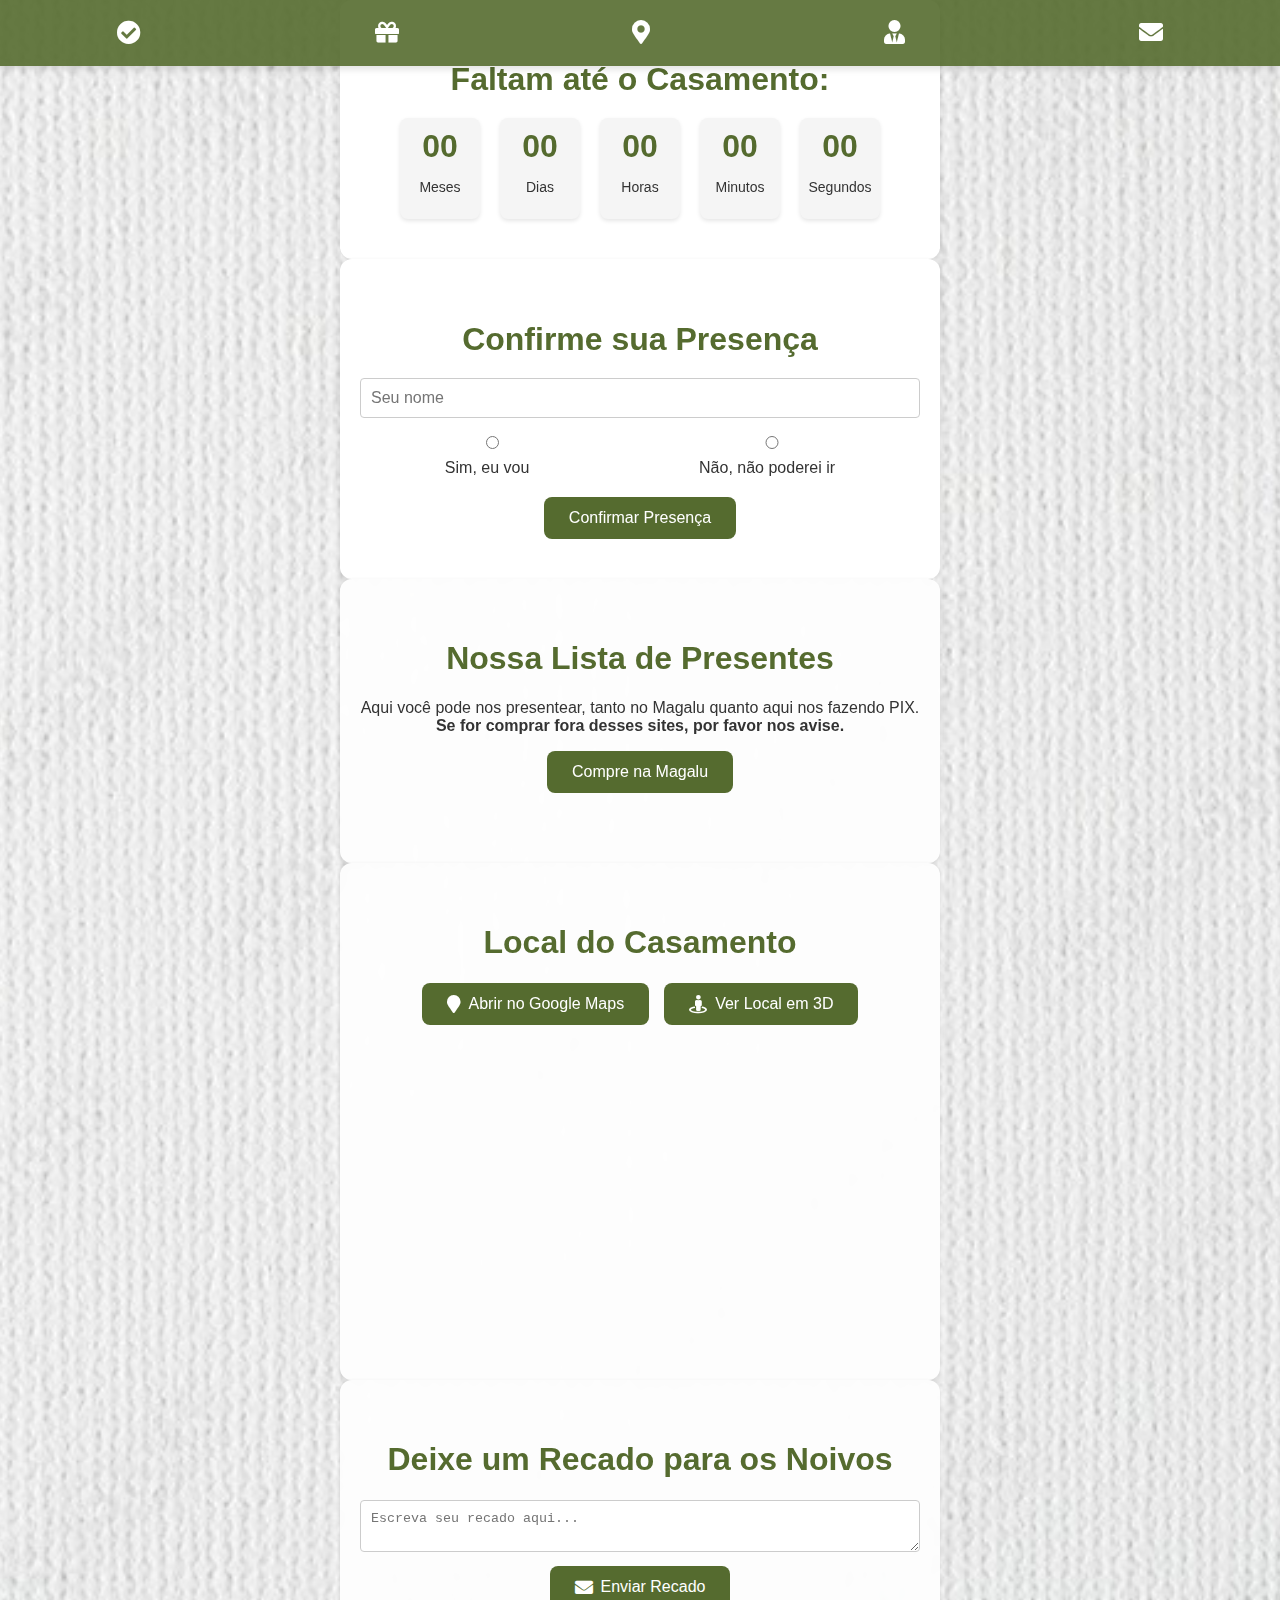
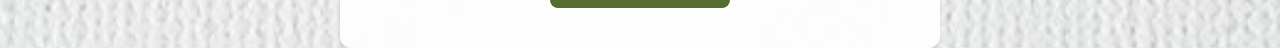
==== commit 3284a2fb: "Update home.html" ====
--- a/src/app/home.html
+++ b/src/app/home.html
@@ -84,17 +84,6 @@
         </div>
     </section>
 
-    <!-- Modal para exibir o PIX -->
-    <div id="pix-modal" class="modal">
-        <div class="modal-content">
-            <span id="fechar-modal" class="close">&times;</span>
-            <h2>Ficamos muito felizes com seu presente!</h2>
-            <p>Agora, para realizar o pagamento, vá no app do seu banco e faça o PIX. Clique em confirmar para copiar o código e realizar o pagamento.</p>
-            <p id="modal-pix-code" class="pix-code"></p>
-            <button id="confirmar-pix" class="botao-pix">Confirmar e Copiar PIX</button>
-        </div>
-    </div>
-
     <!-- Seção Localização -->
     <section id="localizacao">
         <h1>Local do Casamento</h1>
